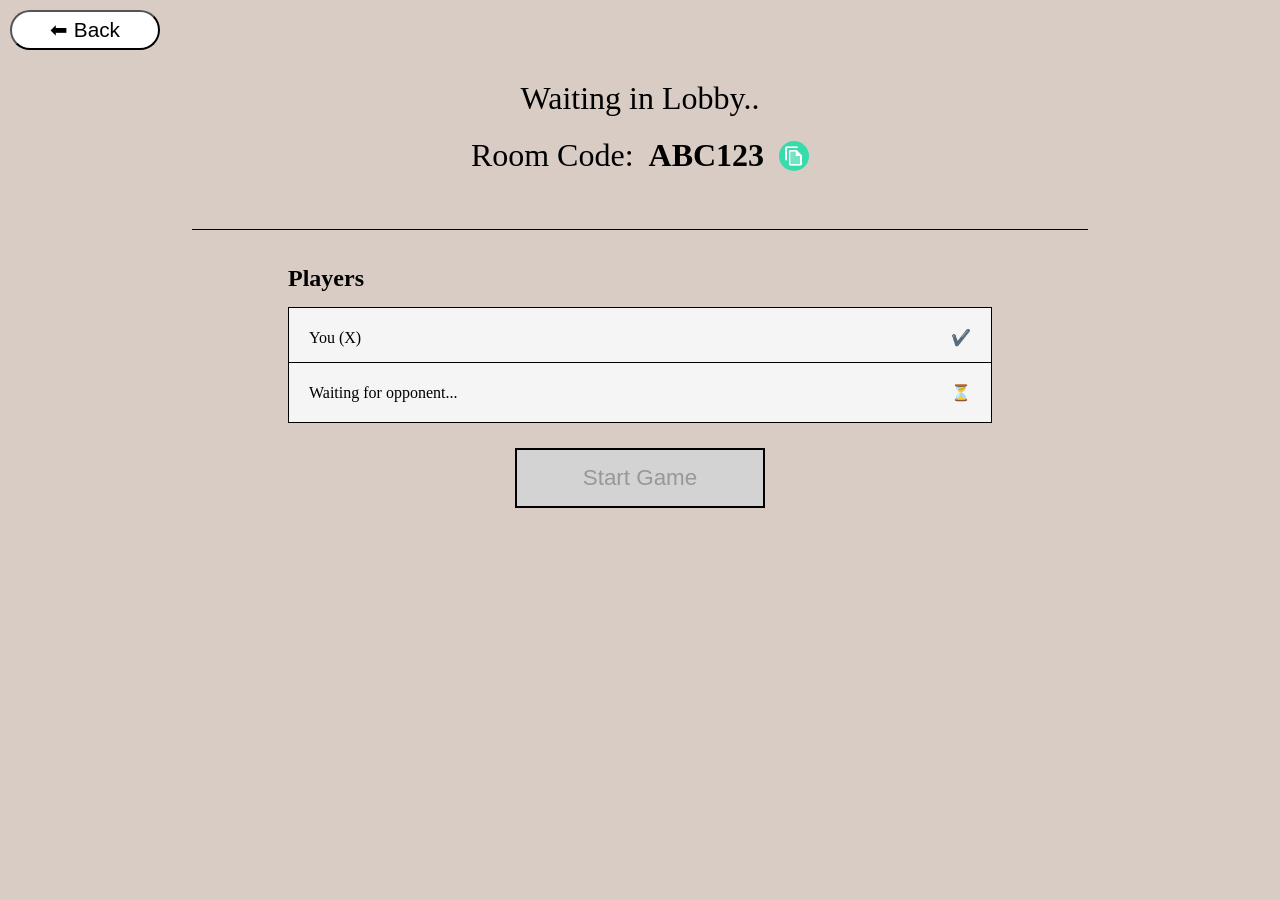
==== frontend/lobby.html @ 756f8493 "completed static ui of all pages" ====
<!DOCTYPE html>
<html>
    <head>
        <title> Waiting Lobby</title>
        <link rel="stylesheet" href="lobbypage.css">
    </head>
    <body>
        <div id="back">
            <button id="button-back">⬅ Back</button>
        </div>

        <div id="lobby-container">

            <p id="lobby-title">Waiting in Lobby..</p>

            <div id="room-info">
                <span id="room-label">Room Code:</span>

                <span id="room-code">ABC123</span>

                <button id="copy-code-btn" title="Copy Code">
                </button>
            </div>

            <hr id="section-divider">
            <!-- Optional image/logo goes here later -->

            <h2 id="players-list">Players</h2>

            <div id="players-card">
                
                <div id="player-one">
                    <span>You (X)</span>
                    <span>✔️</span>
                </div>

                <div id="player-two">
                    <span>Waiting for opponent...</span>
                    <span>⏳</span>
                </div>
            </div>

            <button id="start-btn" disabled>
                Start Game
            </button>

        </div>
    </body>
</html>
---- frontend/lobbypage.css ----
body{
    margin: 0;
    min-height: 100vh;
    overflow-x: hidden;
    background-color: rgba(102, 50, 20, 0.248);
}
#lobby-container{
    display: flex;
    flex-direction: column;
    align-items: center;
    width: 100%;
    gap: 35px;
}

#back{
    padding: 10px 10px;
    width: 100%;
    margin-bottom: 20px;
}
#button-back{
    font-size: 1.3rem;
    background-color: white;
    width: 150px;
    height: 40px;
    cursor: pointer;
    border-radius: 30px;
}

#lobby-title{
    margin: 0;
    font-size: 2rem;
}
#room-info{
    display: flex;
    align-items: center;
    gap: 15px;
    margin-top: -15px;
    margin-bottom: 20px;
}
#room-label{
    font-size: 2rem;
}
#room-code{
    font-size: 2rem;
    font-weight: bold;
}
#copy-code-btn{
    width: 30px;
    height: 30px;

    border: none;
    border-radius: 50%;

    background-image: url("copy code image.jpg");
    background-size: contain;
    background-repeat: no-repeat;
    background-position: center;

    cursor: pointer;
}

#section-divider{
    width: 70%;

    border: none;
    border-top: 0.1px solid black;

    margin: 0;
}

#players-list{
    width: 55%;
    margin: 0;
    text-align: left;
    margin-bottom: -20px;
}
#players-card{
    width: 55%;
    display: flex;
    flex-direction: column;
    background-color: #f5f5f5;

    box-sizing: border-box;
    border: 1px solid black;
}
#player-one,
#player-two{
    display: flex;
    justify-content: space-between;
    align-items: center;
    padding: 20px;
}
#player-one{
    padding-bottom: 15px;
    border-bottom: 1px solid black;
}

#start-btn{
    width: 250px;
    height: 60px;
    font-size: 1.4rem;
    cursor: pointer;
    margin-top: -10px;
}
#start-btn:disabled{
    border: 2px solid black;
    background-color: lightgrey;
}
button{
    transition: 0.2s;
}
button:hover{
    opacity: 0.8;
}
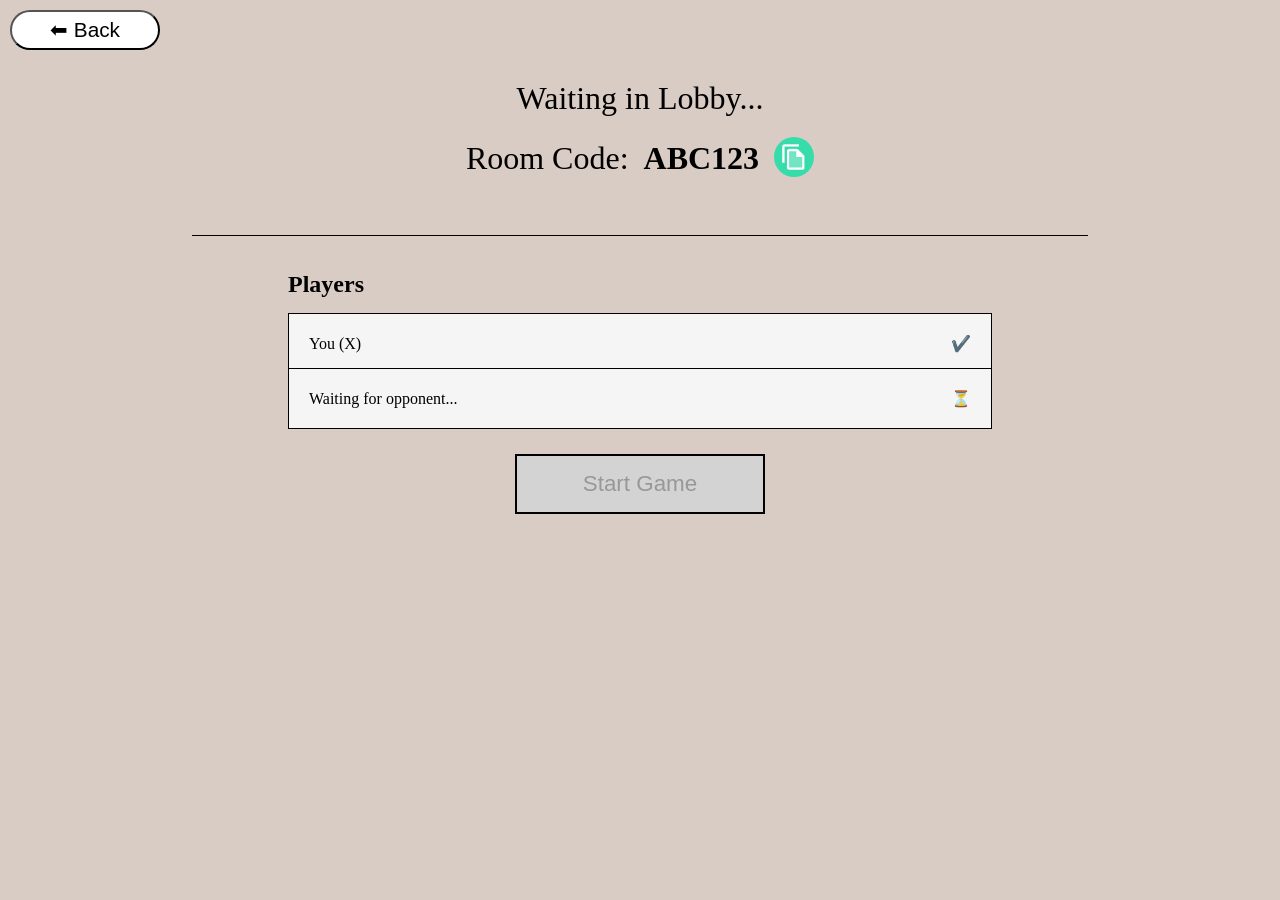
==== commit 5452506c: "adding javascript in online mode" ====
--- a/frontend/lobby.html
+++ b/frontend/lobby.html
@@ -11,15 +11,16 @@
 
         <div id="lobby-container">
 
-            <p id="lobby-title">Waiting in Lobby..</p>
+            <p id="lobby-title">Waiting in Lobby...</p>
 
             <div id="room-info">
                 <span id="room-label">Room Code:</span>
 
                 <span id="room-code">ABC123</span>
-
-                <button id="copy-code-btn" title="Copy Code">
-                </button>
+                <div id="tooltip-container">
+                    <button id="copy-code-btn"></button>
+                    <span id="tooltip">Copy Code</span>
+                </div>
             </div>
 
             <hr id="section-divider">
@@ -45,5 +46,8 @@
             </button>
 
         </div>
+
+        <script src="lobbyscript.js"></script>
+
     </body>
 </html>
--- a/frontend/lobbypage.css
+++ b/frontend/lobbypage.css
@@ -45,8 +45,8 @@
     font-weight: bold;
 }
 #copy-code-btn{
-    width: 30px;
-    height: 30px;
+    width: 40px;
+    height: 40px;
 
     border: none;
     border-radius: 50%;
@@ -57,6 +57,31 @@
     background-position: center;
 
     cursor: pointer;
+}
+
+#tooltip-container{
+    position: relative;
+}
+#tooltip {
+    position: absolute;
+    bottom: 120%;
+    left: 50%;
+    transform: translateX(-50%);
+
+    opacity: 0;
+    transition: opacity 0.2s;
+    white-space: nowrap;
+
+    background-color: white;
+    color: black;
+
+    padding: 6px 10px;
+    border-radius: 6px;
+
+    box-shadow: 0 2px 8px rgba(0, 0, 0, 0.15);
+}
+#tooltip-container:hover #tooltip {
+    opacity: 1;
 }
 
 #section-divider{
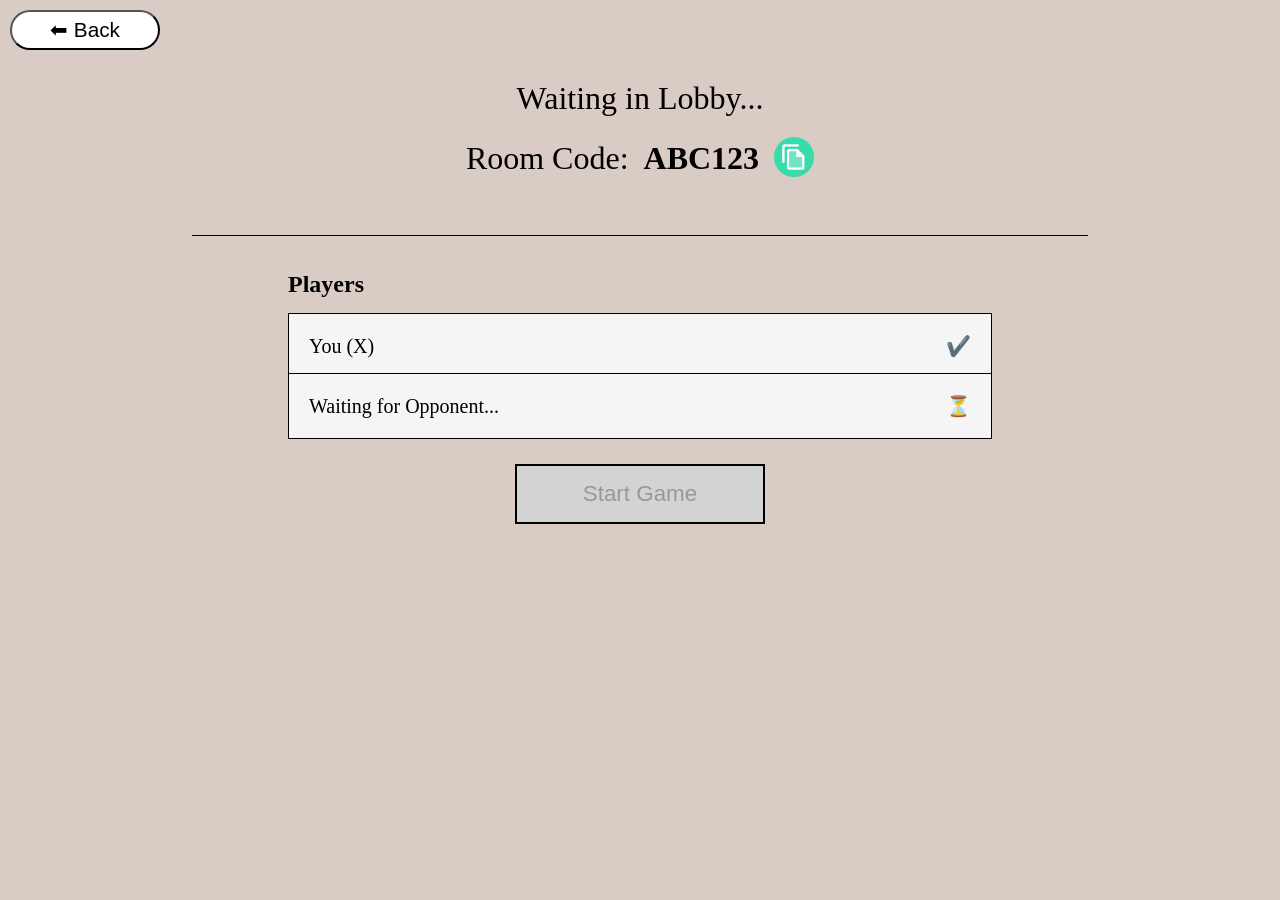
==== commit 33100afe: "completed the backend - frontend for Lobby" ====
--- a/frontend/lobby.html
+++ b/frontend/lobby.html
@@ -31,12 +31,12 @@
             <div id="players-card">
                 
                 <div id="player-one">
-                    <span>You (X)</span>
+                    <span id="p1-name">You (X)</span>
                     <span>✔️</span>
                 </div>
 
                 <div id="player-two">
-                    <span>Waiting for opponent...</span>
+                    <span id="p2-name">Waiting for Opponent...</span>
                     <span>⏳</span>
                 </div>
             </div>
--- a/frontend/lobbypage.css
+++ b/frontend/lobbypage.css
@@ -114,6 +114,8 @@
     justify-content: space-between;
     align-items: center;
     padding: 20px;
+    font-size: 20px;
+    font-weight: 500;
 }
 #player-one{
     padding-bottom: 15px;
